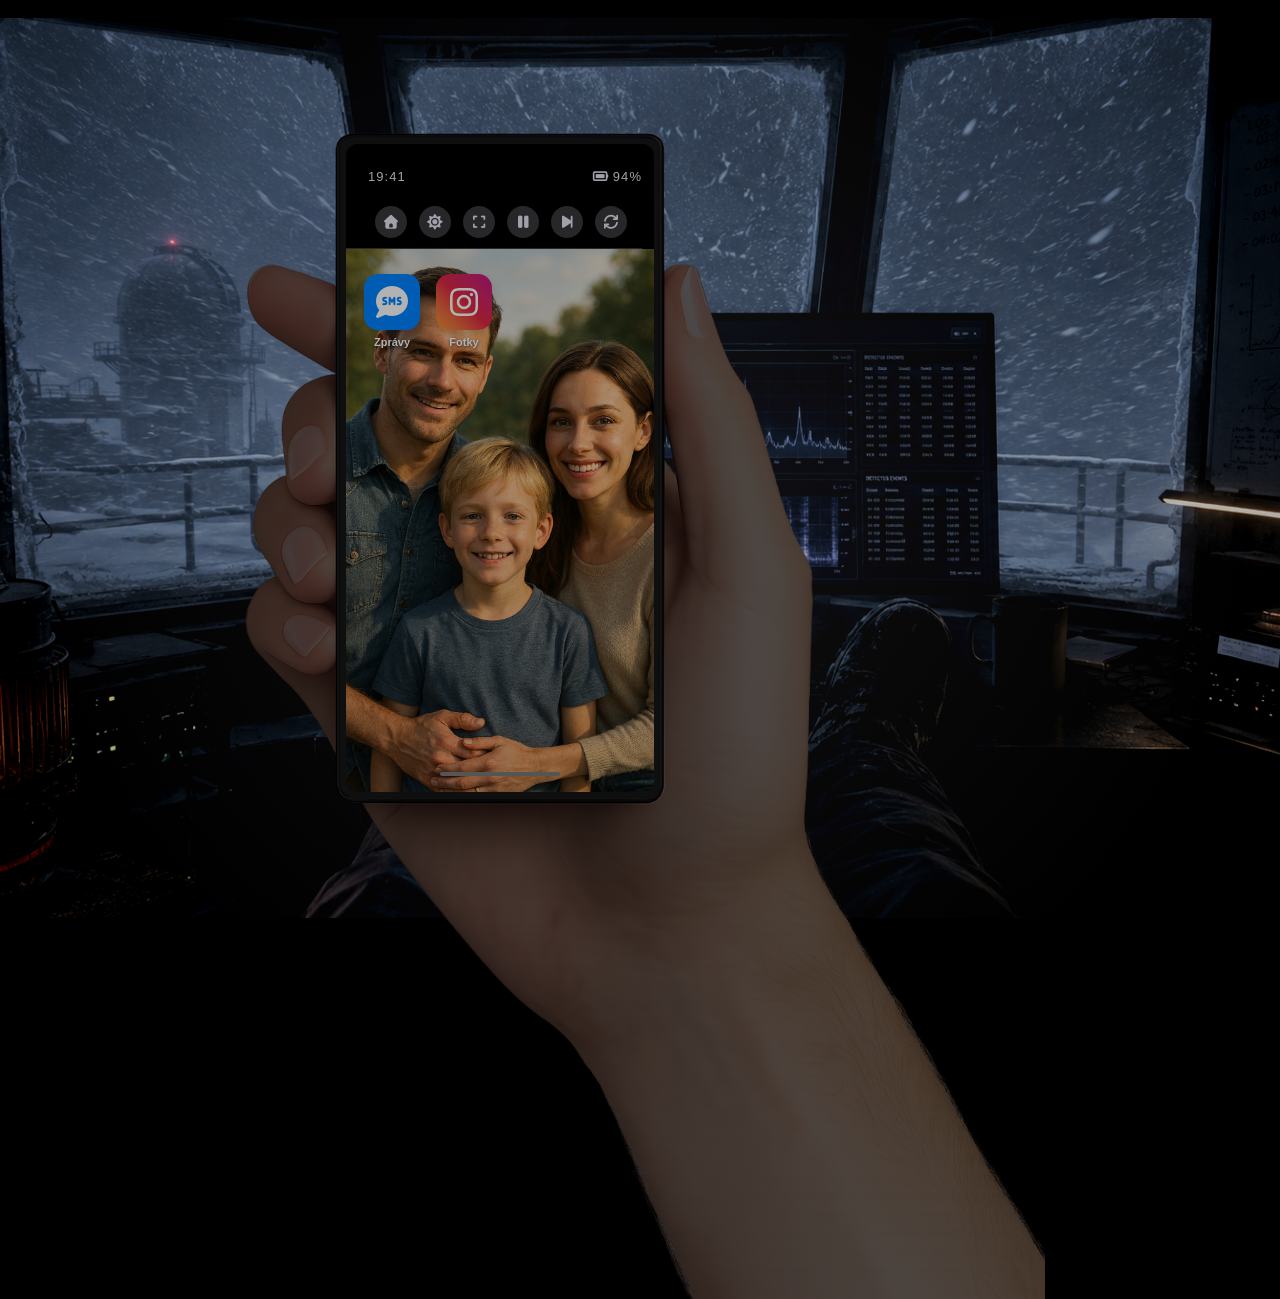
==== room1.html @ 2d458bfe "Prvni verze hry - kompletni struktura" ====
<!DOCTYPE html>
<html lang="cs">

<head>
    <meta charset="UTF-8">
    <meta name="viewport" content="width=device-width, initial-scale=1.0">
    <title>Hra: Příchozí zpráva</title>

    <link rel="stylesheet" href="style.css">

  <link rel="stylesheet" href="font/css/fontawesome.css">

<link rel="stylesheet" href="font/css/solid.css">   <link rel="stylesheet" href="font/css/regular.css"> <link rel="stylesheet" href="font/css/brands.css">  ```

    <script src="story/story.js"></script>
</head>

<body>

    <div class="main-container">

       <video id="bg-video" autoplay loop muted playsinline poster="image/bg1.jpg">
            <source src="video/video1.mp4" type="video/mp4">
        </video>
        <div class="background-scenerie"></div>

        <div class="fog-layer"></div>

        <img src="image/ruka.png" alt="Ruka držící telefon" class="hand-holding-phone">


        <div id="phone-container">
            
            <div class="phone-status-bar">
                <div class="phone-status-bar-row">
                   <span id="phone-time">19:41</span>
                   <span> <i class="fa-solid fa-battery-full"></i> 94%</span>
                </div>
            </div>

            <div class="global-tools-bar">
                 <button class="tool-btn" onclick="goHome()" title="Aplikace">
                    <i class="fa-solid fa-home"></i>
                         <button class="tool-btn" onclick="toggleDarkMode()" title="Přepnout tmavý režim">
                    <i class="fa-solid fa-moon" id="dark-mode-icon"></i>
                </button>
                <button class="tool-btn" onclick="toggleFullscreen()" title="Celá obrazovka (F11)">
                    <i class="fa-solid fa-expand"></i>
                </button>
                <button class="tool-btn" id="music-toggle-btn" onclick="toggleMusic()" title="Přehrát/Pozastavit hudbu">
                    <i class="fa-solid fa-pause" id="music-icon"></i>
                </button>
                <button class="tool-btn" onclick="nextSong()" title="Přepnout na další skladbu">
                    <i class="fa-solid fa-forward-step"></i>
                </button>
                <button class="tool-btn tool-danger" onclick="resetGame()" title="Restartovat hru">
                    <i class="fa-solid fa-arrows-rotate"></i>
                </button>
            </div>

            <div id="view-home" class="screen" style="display: flex;">
                <div class="app-grid">
                    <div class="app-icon" onclick="openApp('view-contacts')">
                        <i class="fa-solid fa-comment-sms" style="background: #0084ff; color: white;"></i>
                        <span>Zprávy</span>
                    </div>
                    <div class="app-icon" onclick="openApp('view-instagram')">
                        <i class="fa-brands fa-instagram" style="background: linear-gradient(45deg, #f09433 0%, #e6683c 25%, #dc2743 50%, #cc2366 75%, #bc1888 100%); color: white;"></i>
                        <span>Fotky</span>
                    </div>
                </div>
            </div>

            <div id="view-contacts" class="screen" style="display: none;">
               <div class="screen-header">
    <span>
        <span class="back-btn" onclick="goHome()">↩</span><i class="fa-regular fa-message back-btn" onclick="goHome()" title="Zpět na plochu"></i>Zprávy
    </span>
</div>
                <div class="contacts-list" id="contacts-container"></div>
            </div>

            <div id="view-chat" class="screen" style="display: none;">
                <div class="chat-header-bar">
                    <button class="back-btn" onclick="openContactsScreen()">
                  ↩
                    </button>
                    <div class="avatar chat-avatar" id="chat-header-avatar">?</div>
                    <div class="contact-name" id="chat-header-name">Jméno</div>
                </div>
                <div id="chat-box" onclick="skipTyping()"></div>
                <div id="controls"></div>
            </div>

            <div id="view-instagram" class="screen" style="display: none;">
                <div class="insta-header-bar">
                    <button class="back-btn" id="insta-back-btn" onclick="renderInstaProfiles()">
                        <i class="fa-solid fa-house"></i>
                    </button>
                    <div style="margin-left: 2px; font-weight: bold; letter-spacing: 0.5px;">Instagram</div>
                </div>
                <div id="insta-content" style="flex-grow: 1; overflow-y: auto; padding: 0;">
                </div>
            </div>

            <div class="phone-home-btn" onclick="goHome()" title="Zpět na plochu"></div>

        </div> </div> <script src="script.js"></script>

</body>

</html>
---- style.css ----
/* ==========================================================================
   1. ZÁKLADNÍ STYLING STRÁNKY A POZADÍ
   ========================================================================== */
@import url('https://fonts.googleapis.com/css2?family=Courier+Prime:ital,wght@0,400;0,700;1,400&family=Bebas+Neue&display=swap');

:root {
    --pov-x: 50%;
    --pov-y: 50%;
}

body {
    font-family: -apple-system, BlinkMacSystemFont, "Segoe UI", Roboto, sans-serif;
    background-color: #000; /* Černá pro okraje, pokud se pozadí nenačte */
    margin: 0;
    padding: 0;
    overflow: hidden; /* Zabrání nechtěnému posouvání celé stránky */
    height: 100vh;
    width: 100vw;
}

/* Hlavní kontejner, který drží ruku, mobil i pozadí pohromadě */
.main-container {
    position: relative;
    width: 100%;
    height: 100%;
    display: flex;
    justify-content: center; /* Horizontální vycentrování na střed */
    align-items: center;    /* Vertikální vycentrování na střed */
    z-index: 1;
}

.background-scenerie {
    position: absolute;
    top: 0;
    left: 0;
    width: 100%;
    height: 100%;
    background-image: url('image/bg1.jpg');
    background-size: cover;
    background-position: center;
    z-index: -1;
    /* Ztmavení obrázku */
    filter: brightness(0.7) contrast(1.0); 
}

/* Vrstva mlhy */
.fog-layer {
    position: absolute;
    top: 0;
    left: 0;
    width: 200%; /* Širší než obrazovka, aby se mohla hýbat */
    height: 100%;
    background: linear-gradient(to right, rgba(0,0,0,0.8), transparent, rgba(0,0,0,0.8));
    background-image: radial-gradient(circle, rgba(255,255,255,0.05) 20%, transparent 80%);
    background-size: 50% 100%;
    z-index: 0; /* Bude nad obrázkem, pod mobilem */
    animation: moveFog 20s linear infinite;
    pointer-events: none; /* Aby nebránila klikání */
}

@keyframes moveFog {
    0% { transform: translateX(-50%); }
    100% { transform: translateX(0); }
}

/* Plynulý náhodný pohyb — ruka i mobil sdílí stejnou animaci,
   takže se nikdy nerozdělí. K jejich základním transform hodnotám
   se jen přičítají/odečítají malé offsety. */

@keyframes naturalFloat {
    /* 0–75% klid */
    0%   { translate: 0px 0px;   rotate: 0.0deg; }
    75%  { translate: 0px 0px;   rotate: 0.0deg; }

    /* 75–95% pohyb */
    80%  { translate: 30px -40px;  rotate: 0.15deg; }
    85%  { translate: -20px -70px; rotate: -0.1deg; }
    88%  { translate: -5px -2px; rotate: 0.2deg; }
    91%  { translate: 2px 3px;   rotate: -0.15deg; }
    95%  { translate: 4px -5px;  rotate: 0.1deg; }

    /* 95–100% návrat */
    100% { translate: 0px 0px;   rotate: 0.0deg; }
}


/* ==========================================================================
   2. REŽIM PRO VELKÉ OBRAZOVKY (POČÍTAČE A MONITORY nad 1024px)
   ========================================================================== */
   /* ... tvé ostatní styly ... */

   @media (max-width: 1024px) {
    /* Přidej toto do svého stávajícího media query */
    :root {
        --pov-x: 50% !important;
        --pov-y: 50% !important;
    }
    
    .hand-holding-phone {
        display: none !important;
    }
    
}

@media (min-width: 1025px) {

    #bg-video {
    position: absolute;
    top: 0;
    left: 0;
    width: 100%;
    height: 100%;
    object-fit: cover; /* Zajišťuje, že video vyplní prostor jako cover u obrázku */
    z-index: -1;       /* Bude pod mlhou, ale nad .background-scenerie */
    filter: brightness(0.7) contrast(1.1); /* Stejný filtr jako u obrázku */
    pointer-events: none; /* Důležité: video nesmí blokovat interakci s hrou */
}

/* Pokud máš statický obrázek, ten bude teď schovaný pod videem */
.background-scenerie {
    z-index: -2; /* Posuneme ještě níž, video ho zakryje */
}

   #phone-container {
        /* 1. VNĚJŠÍ VZHLED A POZICE (Velikost mobilu a jeho umístění na monitoru) */
        position: absolute;
        top: var(--pov-y);
        left: var(--pov-x);
        transition: top 0.6s cubic-bezier(0.2, 0.8, 0.2, 1), left 0.6s cubic-bezier(0.2, 0.8, 0.2, 1);
        width: 308px;       
        height: 648px;      
        background-color: #fff;
        border-radius: 12px; 
        box-shadow: inset 0 0 20px rgba(0,0,0,0.2);
        transform: translate(-50%, -50%) rotate(0.0deg) translate(-140px, 0px);
        animation: naturalFloat 20s ease-in-out infinite;
        z-index: 10; 
        
        /* 2. VNITŘNÍ USPOŘÁDÁNÍ (Flexbox pro správné skládání lišt a aplikací pod sebe) */
        display: flex;
        flex-direction: column;
        overflow: hidden;
    }

    .hand-holding-phone {
        position: absolute;
        /* ZDE JE ZMĚNA: Použití proměnných a plynulý přechod */
        top: var(--pov-y);
        left: var(--pov-x);
        transition: top 0.6s cubic-bezier(0.2, 0.8, 0.2, 1), left 0.6s cubic-bezier(0.2, 0.8, 0.2, 1);
        
        transform: translate(-50%, -50%) translateY(231px) translateX(5px);
        height: 1200px; 
        width: auto;
        object-fit: contain;
        z-index: 5; 
        pointer-events: none; 
        display: block;
        animation: naturalFloat 20s ease-in-out infinite;
        filter: brightness(0.3);
    }
}


/* ==========================================================================
   3. REŽIM PRO MOBILY A TABLETY (POD 1024px)
   ========================================================================== */
@media (max-width: 1024px) {

/* Skryjeme video úplně */
    #bg-video {
        display: none !important;
    }

    /* Ujistíme se, že statické pozadí je vidět */
    .background-scenerie {
        display: block !important;
        filter: brightness(0.3) contrast(1.2); /* zachováme stejné ztmavení */
    }

    /* Skryjeme mlhu, pokud v mobilu dělá neplechu */
    .fog-layer {
        display: none !important;
    }
    
    /* Grafikou ruky s nakresleným mobilem nebudeme hráče na mobilu mást, schováme ji */
    .hand-holding-phone {
        display: none !important;
    }

    /* Funkční herní displej roztáhneme na celou obrazovku jako reálnou aplikaci */
    #phone-container {
        width: 100%;
        max-width: 450px; /* Ochrana, aby to na tabletech nebylo extrémně široké */
        height: 100vh;
        background-color: #fff;
        display: flex;
        flex-direction: column;
        overflow: hidden;
        position: relative;
        border: none;
        border-radius: 0;
        box-shadow: none;
        transform: none; /* Vypneme rotaci a posuny z PC verze */
        top: 0;
        left: 0;
    }
}


/* ==========================================================================
   4. VNITŘNÍ ROZHRANÍ SIMULOVANÉHO MESSENGERU
   ========================================================================== */

.phone-status-bar {
    background: #14141402; background-image: radial-gradient(#211e1e07 1px, transparent 1px); background-size: 4px 4px;
    min-height: 38px;
    padding: 10px 12px 8px 12px;
    display: flex;
    flex-direction: column;
    justify-content: flex-end;
    position: relative;
    flex-shrink: 0;
    z-index: 100;
}

 
/* Police tape pruh nahoře */
.phone-status-bar::before {
    content: '';
    position: absolute;
    top: 0; left: 0; right: 0;
    height: 0px;
    background: repeating-linear-gradient(
        90deg,
        #0f0f0f 0px, #414141 14px,
        #292828 14px, #1f1f1f 28px
    );
    opacity: 0.85;
}
 
/* Spodní řádek — čas / název / baterie */
.phone-status-bar-row {
    display: flex;
    justify-content: space-between;
    align-items: center;
    padding-bottom: 8px;
}

/*  baterie */
.phone-status-bar span {
   margin-left: 10px;
   margin-top: 0px;;
    font-size: 13px;
    color: #060606;
    letter-spacing: 0.08em;
    width: 84px;
}
 
.phone-status-bar span:last-child {
    text-align: right;
    color: #060606;
}
 

@keyframes statusBlink {
    0%, 100% { opacity: 1; }
    50%       { opacity: 0; }
}
.screen {
    display: flex;
    flex-direction: column;
    width: 100%;
    flex-grow: 1; /* Vyplní všechen zbylý prostor mezi lištami */
    background: #fff;
    position: relative; /* Zde nesmí být absolute */
    overflow: hidden;
    z-index: 10;
}
 


.screen-header {
    padding-top: 15px;
    padding-bottom: 15px;
    padding-left: 15px;
    padding-right: 0px;
    font-size: 16px;
    font-weight: 700;
    border-bottom: 1px solid #f2f2f2;
    display: flex;
    justify-content: space-between;
    align-items: center;
}


.fa-comment-sms {

        font-size: 26px
}

/* --- NÁSTROJE V HLAVIČCE (IKONKY) --- */
.header-tools {
    display: flex;
    gap: 8px; /* Mezera mezi ikonkami */
}

.tool-btn {
    background-color: #f0f2f5;
    border: none;
    border-radius: 50%; /* Kulatý tvar */
    width: 32px;
    height: 32px;
    display: flex;
    justify-content: center;
    align-items: center;
    cursor: pointer;
    font-size: 14px;
    transition: background 0.2s, transform 0.1s;
}

.tool-btn:hover {
    background-color: #e4e6eb;
}

.tool-btn:active {
    transform: scale(0.9); /* Efekt zmáčknutí */
}

.tool-danger:hover {
    background-color: #ffebed; /* Lehce červené pozadí při najetí na restart */
}

.contacts-list {
    flex-grow: 1;
    overflow-y: auto;
}

.contact-item {
    display: flex;
    align-items: center;
    padding: 12px 20px;
    cursor: pointer;
    border-bottom: 1px solid #f9f9f9;
}

.contact-item:hover {
    background-color: #f5f5f5;
}

.avatar {
    width: 50px;
    height: 50px;
    border-radius: 50%;
    display: flex;
    justify-content: center;
    align-items: center;
    font-weight: bold;
    color: white;
    font-size: 18px;
    margin-right: 15px;
    flex-shrink: 0;
}

.contact-info {
    flex-grow: 1;
    overflow: hidden;
}

.contact-name {
    font-weight: 600;
    font-size: 15px;
    margin-top: 4px;
    margin-bottom: 3px;
    margin-left: 9px;
}

.contact-preview {
    font-size: 13px;
    color: #65676b;
    white-space: nowrap;
    overflow: hidden;
    text-overflow: ellipsis;
    margin-left: 9px;
}

.unread-dot {
    width: 12px;
    height: 12px;
    background-color: #0084ff;
    border-radius: 50%;
    margin-left: 10px;
    flex-shrink: 0;
}

.unread .contact-preview {
    font-weight: 700;
    color: #000;
}

/* --- OBRAZOVKA: SAMOTNÝ CHAT --- */
#view-chat {
    z-index: 20;
    background-color: #fff;
}

.chat-header-bar {
    display: flex;
    align-items: center;
    padding: 10px 15px;
    border-bottom: 1px solid #f2f2f2;
    background: #fff;
}

.back-btn {
    background: none;
    border: none;
    font-size: 24px;
    color: #0084ff;
    cursor: pointer;
    padding: 0 5px 0 0;
}

#chat-box {
    flex-grow: 1;
    padding: 15px;
    overflow-y: auto;
    display: flex;
    flex-direction: column;
    gap: 8px;
    background-color: #f9f9f9;
    cursor: pointer;
}

/* Řádkování zpráv */
.message-row {
    display: flex;
    align-items: flex-end;
    gap: 8px;
    max-width: 85%;
    animation: fadeIn 0.2s ease-out forwards;
}

.msg-npc-row {
    align-self: flex-start;
}

.msg-me-row {
    align-self: flex-end;
    flex-direction: row-reverse;
}

.chat-avatar {
    width: 28px;
    height: 28px;
    font-size: 11px;
    margin-right: 0;
}

/* Bubliny textů */
.message-bubble {
    padding: 10px 14px;
    border-radius: 18px;
    font-size: 14px;
    line-height: 1.4;
    word-wrap: break-word;
}

.msg-npc {
    background-color: #e4e6eb;
    color: #050505;
    border-bottom-left-radius: 4px;
}

.msg-me {
    background-color: #0084ff;
    color: white;
    border-bottom-right-radius: 4px;
}

/* Spodní panel s tlačítky odpovědí */
#controls {
    padding: 12px;
    padding-bottom: 20px; /* Opraveno (chybělo 'px') a mírně zvětšeno pro lepší okraj dole */
    background-color: #fff;
    border-top: 1px solid #e5e5e5;
    display: flex;
    flex-direction: column;
    gap: 8px;
    
    /* --- NOVÉ NASTAVENÍ PRO SPRÁVNÉ ROZTAHOVÁNÍ --- */
    min-height: 50px; /* Základní výška, pokud tam není žádné tlačítko */
    flex-shrink: 0; /* Extrémně důležité: zakáže chatu, aby tento panel rozmačkal */
    max-height: 50%; /* Ochrana: panel tlačítek nesmí zabrat víc než půlku mobilu */
    overflow-y: auto; /* Pokud by tam bylo např. 8 tlačítek, v panelu půjde normálně scrollovat */
}

.btn {
    border: none;
    padding: 12px;
    border-radius: 18px;
    border-bottom-left-radius: 0px;
    border-top-left-radius: 0px;
    cursor: pointer;
    font-size: 14px;
    font-weight: 200;
    text-align: center;
    transition: background 0.15s;
}

.btn-choice {
    background-color: #eef2fa;
    color: #08000a;
    border: 1px solid #e4e8eb;
    margin-bottom: 5px;
}

.btn-choice:hover {
    background-color: #8fceff;
}
.btn-choice {
    background-color: #f8f9fa; /* Světle šedá */
    color: #000000;
    border: none;
    border-left: 1px solid #f5faff; /* Barevný okraj */
    display: flex;
    align-items: center;
    gap: 12px;
    padding: 14px 16px;
    text-align: left; /* Zarovnání doleva vypadá víc jako messenger */
    transition: all 0.2s ease;
    box-shadow: 0 2px 4px rgba(0, 0, 0, 0.05);
}

.btn-choice:hover {
    background-color: #f3f3f4;
    border-left-color: #0084ff;
}

/* Číslování v kroužku */
.choice-number {
    width: 26px;    
    height: 26px;
    border-radius: 50%;
    background: #eeeeee;
    color: #000000;
    font-size: 13px;
    display: flex;
    justify-content: center;
    align-items: center;
    flex-shrink: 0;
    font-weight: bold;
}

/* Ikonka tužky */
.choice-icon {
    color: #0084ff;
    font-size: 10px;
    margin-right: auto; /* Posune tužku doprava */
}

/* ==========================================================================
   5. ANIMACE (TŘI TEČKY A POPS)
   ========================================================================== */
.typing-indicator {
    display: flex;
    align-items: center;
    gap: 4px;
    padding: 12px 16px;
    background-color: #e0e0e0;
    border-radius: 18px;
    border-bottom-left-radius: 4px;
    width: fit-content;
}

.typing-indicator span {
    width: 6px;
    height: 6px;
    background-color: #90949c;
    border-radius: 50%;
    animation: bounce 1.4s infinite ease-in-out both;
}

.typing-indicator span:nth-child(1) {
    animation-delay: -0.32s;
}

.typing-indicator span:nth-child(2) {
    animation-delay: -0.16s;
}

@keyframes bounce {
    0%, 80%, 100% { transform: scale(0); }
    40% { transform: scale(1); }
}

@keyframes fadeIn {
    from { opacity: 0; transform: translateY(5px); }
    to { opacity: 1; transform: translateY(0); }
}
/* ==========================================================================
   CAROUSEL PRO VOLBY (ODDĚLENÝ TEXT A OVLÁDÁNÍ)
   ========================================================================== */
.choice-carousel-vertical {
    display: flex;
    flex-direction: column;
    width: 100%;
    gap: 8px;
}

.carousel-content-vertical {
    width: 100%;
    overflow: hidden;
    position: relative;
    display: flex;
    justify-content: center;
}

/* Čistý text má nyní absolutně 100% šířky bez ikonek a bez tlačítek */
.choice-text-full {
    width: 100%;
    font-size: 15px;
    line-height: 1.4;
    color: #050505;
    padding: 4px 8px;
    text-align: left;
}

/* --- SPODNÍ OVLÁDACÍ PANEL --- */
.carousel-navigation {
    display: flex;
    align-items: center;
    justify-content: space-between; /* Rozdělí šipky vlevo a odeslání vpravo */
    width: 100%;
    padding-top: 10px;
    border-top: 1px solid #f0f2f5;
    margin-bottom: 20px;
}

.carousel-arrows-group {
    display: flex;
    align-items: center;
    gap: 16px;
}

.carousel-arrow {
    width: 36px;
    height: 36px;
    border-radius: 50%;
    background-color: #f0f2f5;
    border: none;
    color: #555;
    display: flex;
    justify-content: center;
    align-items: center;
    font-size: 16px;
    cursor: pointer;
    transition: all 0.2s ease;
}

.carousel-arrow:not(:disabled):hover {
    background-color: #e4e6eb;
    color: #0084ff;
}

.choice-indicator {
    font-size: 14px;
    font-weight: bold;
    color: #888;
    min-width: 40px;
    text-align: center;
    letter-spacing: 2px;
}

/* Kulaté modré tlačítko odeslat vpravo dole */
.choice-send-icon {
    width: 38px;
    height: 38px;
    border-radius: 50%;
    background-color: #0084ff;
    color: white;
    display: flex;
    justify-content: center;
    align-items: center;
    flex-shrink: 0;
    font-size: 16px;
    border: none;
    cursor: pointer;
    box-shadow: 0 2px 6px rgba(0, 132, 255, 0.3);
    transition: background-color 0.2s, transform 0.1s;
    margin-right: 10px;
}

.choice-send-icon:hover {
    background-color: #006bce;
}

.choice-send-icon:active {
    transform: scale(0.95);
}

/* --- ANIMACE PŘEHAZOVÁNÍ --- */
@keyframes slideInRight {
    from { transform: translateX(30px); opacity: 0; }
    to { transform: translateX(0); opacity: 1; }
}
@keyframes slideInLeft {
    from { transform: translateX(-30px); opacity: 0; }
    to { transform: translateX(0); opacity: 1; }
}

.slide-in-right { animation: slideInRight 0.2s ease-out forwards; }
.slide-in-left { animation: slideInLeft 0.2s ease-out forwards; }
.slide-in-none { animation: fadeIn 0.2s ease-out forwards; }


/* Skrytí posuvníku u chatu, rolování prstem/myší zůstává plně funkční */
#chat-box {
    scrollbar-width: none; /* Pro Firefox */
    -ms-overflow-style: none; /* Pro starý Edge a IE */
}

#chat-box::-webkit-scrollbar {
    display: none; /* Pro Chrome, Safari, Operu a většinu mobilů */
}



/* Základní vzhled ikonky pro světlý režim */
.screen-header .back-btn {
    cursor: pointer;        /* Udělá z myši ručičku, aby hráč věděl, že se dá kliknout */
    color: #0084ff;         /* Typická modrá barva pro zprávy */
    margin-right: 0px;      /* Udělá malou mezeru mezi ikonkou a slovem "Zprávy" */
   

}


/* ==========================================================================
   7. TMAVÝ REŽIM (DARK MODE)
   ========================================================================== */
#phone-container.dark-theme {
    background-color: #000;
}

#phone-container.dark-theme .screen,
#phone-container.dark-theme #view-chat {
    background-color: #121212;
}

#phone-container.dark-theme .screen-header,
#phone-container.dark-theme .chat-header-bar {
    background-color: #0f0f10;
    border-bottom: 1px solid #282828; 
    color: #f4f4f5;
}



/* --- TMAVÝ REŽIM (DARK MODE) --- */
#phone-container.dark-theme .screen-header .back-btn {
    color: #404447; /* Tvoje vybraná barva! */
    font-size: 19px;
    margin-right: 4px;
}



#phone-container.dark-theme #chat-box {
    background-color: #121212;
}

#phone-container.dark-theme #controls {
    background-color: #18181b;
    border-top: 1px solid #27272a;
}

#phone-container.dark-theme .contact-item {
    border-bottom: 1px solid #1f1f22;
}

#phone-container.dark-theme .contact-item:hover {
    background-color: #1f1f22;
}

#phone-container.dark-theme .contact-name { color: #f4f4f5; }
#phone-container.dark-theme .contact-preview { color: #a1a1aa; }
#phone-container.dark-theme .unread .contact-preview { color: #fff; font-weight: 700; }

#phone-container.dark-theme .msg-npc {
    background-color: #27272a;
    color: #e4e4e7;
}

#phone-container.dark-theme .typing-indicator {
    background-color: #27272a;
}

#phone-container.dark-theme .tool-btn {
    background-color: #27272a;
    color: #a1a1aa;
}

#phone-container.dark-theme .tool-btn:hover {
    background-color: #3f3f46;
    color: #fff;
}

#phone-container.dark-theme .phone-status-bar span {
    color: #a1a1aa;
}

/* Ovládání odpovědí (Kolečko) v tmavém režimu */
#phone-container.dark-theme .choice-text-full {
    color: #f4f4f5;
}

#phone-container.dark-theme .carousel-navigation {
    border-top: 1px solid #27272a;
}

#phone-container.dark-theme .carousel-arrow {
    background-color: #27272a;
    color: #a1a1aa;
}

#phone-container.dark-theme .carousel-arrow:not(:disabled):hover {
    background-color: #3f3f46;
    color: #0084ff15;
}

#phone-container.dark-theme .choice-indicator {
    color: #404447;
}

#phone-container.dark-theme .msg-me {
    background-color: #404447;
}


#phone-container.dark-theme .choice-send-icon {
    background-color: #404447;
    box-shadow: 0 2px 6px rgba(44, 44, 44, 0.3);
}


#phone-container.dark-theme .back-btn {
    color: #404447;

}

/* ==========================================================================
   8. PLOCHA, IKONKY A INSTAGRAM APP
   ========================================================================== */

/* Spodní domovské tlačítko (iPhone styl) */
.phone-home-btn {
    position: absolute;
    bottom: 8px;
    left: 50%;
    transform: translateX(-50%);
    width: 120px;
    height: 4px;
    background: #ccc;
    border-radius: 4px;
    cursor: pointer;
    z-index: 9999;
    transition: background 0.2s;
}
.phone-home-btn:hover { background: #0084ff; }
#phone-container.dark-theme .phone-home-btn { background: #555; }
#phone-container.dark-theme .phone-home-btn:hover { background: #0084ff; }

/* Plocha aplikací */
#view-home {
    background: url('image/rodina.png') center/cover; /* Můžeš změnit na tapetu mobilu */
}
#phone-container.dark-theme #view-home { filter: brightness(0.7); }

.app-grid {
    display: grid;
    grid-template-columns: repeat(4, 1fr);
    gap: 15px 10px;
    padding: 25px 15px;
}

.app-icon {
    display: flex;
    flex-direction: column;
    align-items: center;
    gap: 6px;
    cursor: pointer;
    transition: transform 0.1s;
}
.app-icon:active { transform: scale(0.9); }

.app-icon i {
    font-size: 32px;
    width: 56px;
    height: 56px;
    display: flex;
    justify-content: center;
    align-items: center;
    border-radius: 14px;
    box-shadow: 0 4px 10px rgba(0,0,0,0.15);
}

.app-icon span {
    font-size: 11px;
    color: #fff; /* Bílý text s lehkým stínem, aby byl vidět na tapetě */
    font-weight: 600;
    text-shadow: 0 1px 3px rgba(0,0,0,0.8);
}

/* ==========================================================================
   INSTAGRAM APP - SPECIFICKÝ DESIGN A DARK MODE
   ========================================================================== */

/* Pozadí aplikace - liší se od zpráv */
#view-instagram {
    background-color: #fafafa;
}



/* Hlavička Instagramu */
.insta-header-bar {
    display: flex;
    align-items: center;
    padding: 12px 15px;
    background: #fff;
    border-bottom: 1px solid #dbdbdb;
    font-weight: 600;
    font-size: 16px;
    position: sticky;
    top: 0;
    z-index: 10;
}

/* Karta profilu v seznamu */
.insta-profile-card {
    display: flex;
    align-items: center;
    padding: 12px 15px;
    background: transparent;
    margin: 0;
    border-radius: 0;
    box-shadow: none;
    border: none;
    border-bottom: 1px solid #efefef;
    cursor: pointer;
    transition: background 0.1s ease;
}

.insta-profile-card:hover {
    background: #fafafa;
    transform: none; /* Zrušeno vyskakování karty */
}
/* Ikonický "Story" kroužek kolem profilovky */
.insta-avatar-wrapper {
    position: relative;
    width: 40px;
    height: 40px;
    border-radius: 50%;
    padding: 2px; /* Tloušťka barevného okraje */
    margin-right: 15px;
    flex-shrink: 0;
}

.insta-avatar-inner {
    width: 100%;
    height: 100%;
    border-radius: 50%;
    border: 2px solid #fff; /* Oddělí obrázek od barevného okraje */
    display: flex;
    justify-content: center;
    align-items: center;
    font-size: 22px;
    color: white;
    font-weight: bold;
}

.insta-name { font-weight: 700; font-size: 15px; color: #262626; margin-bottom: 3px; }
.insta-bio { font-size: 13px; color: #8e8e8e; line-height: 1.3; }

/* Detail profilu (Hlavička s čísly) */
.insta-profile-top {
    padding: 20px 15px 15px 15px;
    display: flex;
    align-items: center;
    border-bottom: 1px solid #efefef;
    background: #fff;
}

.insta-stats {
    display: flex;
    flex-grow: 1;
    justify-content: space-around;
    text-align: center;
}

.insta-stats-number { font-weight: 700; font-size: 16px; color: #262626; }
.insta-stats-label { font-size: 12px; color: #8e8e8e; }

/* Mřížka fotek (Grid) */
.insta-grid {
    display: grid;
    grid-template-columns: repeat(3, 1fr);
    gap: 2px;
    background: #fff;
}

.insta-grid-item {
    aspect-ratio: 1 / 1;
    cursor: pointer;
    overflow: hidden;
}

.insta-grid-item img {
    width: 100%;
    height: 100%;
    object-fit: cover;
    transition: transform 0.3s ease;
}

.insta-grid-item:hover img { transform: scale(1.03); }

/* Samotný příspěvek (Post View) */
.insta-post {
    background: #fff;
    padding-bottom: 20px;
}

.insta-post-header {
    display: flex;
    align-items: center;
    padding: 10px 15px;
}

.insta-post-img {
    width: 100%;
    height: auto;
    max-height: 400px;
    object-fit: cover;
    display: block;
}

/* Panel ikon pod fotkou (Srdce, Komentář, Sdílení) */
.insta-action-bar {
    padding: 10px 15px 5px 15px;
    display: flex;
    gap: 15px;
    font-size: 22px;
    color: #262626;
}

.insta-action-bar i { cursor: pointer; transition: transform 0.1s; }
.insta-action-bar i:active { transform: scale(0.8); }
.insta-action-bar .fa-heart:hover { color: #ed4956; } /* Červené srdíčko po najetí */

.insta-likes {
    padding: 0 15px;
    font-weight: 700;
    font-size: 13px;
    color: #262626;
    margin-bottom: 5px;
}

.insta-post-desc {
    padding: 0 15px;
    font-size: 14px;
    line-height: 1.5;
    color: #262626;
}

/* --- TMAVÝ REŽIM (DARK MODE) PRO INSTAGRAM --- */
#phone-container.dark-theme #view-instagram { background-color: #121212; }
#phone-container.dark-theme .insta-header-bar { background: #0f0f10; border-bottom: 1px solid #27272a; color: #f4f4f5; }
#phone-container.dark-theme .insta-profile-card { border-bottom: 1px solid #27272a; }
#phone-container.dark-theme .insta-profile-card:hover { background: #1f1f22; }
#phone-container.dark-theme .insta-avatar-inner { border: 2px solid #18181b; }
#phone-container.dark-theme .insta-name { color: #f4f4f5; }
#phone-container.dark-theme .insta-bio { color: #a1a1aa; }
#phone-container.dark-theme .insta-profile-top { background: #18181b; border-bottom: 1px solid #27272a; }
#phone-container.dark-theme .insta-stats-number { color: #f4f4f5; }
#phone-container.dark-theme .insta-grid { background: #18181b; }
#phone-container.dark-theme .insta-grid-item { background: #27272a; }
#phone-container.dark-theme .insta-post { background: #18181b; }
#phone-container.dark-theme .insta-action-bar { color: #f4f4f5; }
#phone-container.dark-theme .insta-likes { color: #f4f4f5; }
#phone-container.dark-theme .insta-post-desc { color: #f4f4f5; }





/* ==========================================================================
   ZÁKLADNÍ ROZVRŽENÍ MOBILU (FLEXBOX LAYOUT)
   ========================================================================== */

/* --- ZÁKLAD APLIKACÍ A OBRAZOVEK --- */
.screen {
    display: flex;
    flex-direction: column;
    width: 100%;
    flex-grow: 1; /* Vyplní všechen zbylý prostor mezi lištami */
    background: #fff;
    position: relative; /* Zde nesmí být absolute */
    overflow: hidden;
    z-index: 10;
}

/* --- GLOBÁLNÍ LIŠTA NÁSTROJŮ --- */
.global-tools-bar {
    display: flex;
    justify-content: flex-end;
    gap: 12px;
    padding: 6px 15px;
    background: #f5f5f5;
    border-bottom: 1px solid #e0e0e0;
    z-index: 100;
    flex-shrink: 0; /* Zabrání smrsknutí lišty */
  
}

/* --- TLAČÍTKO DOMŮ (Spodní čárka) --- */
.phone-home-btn {
    align-self: center;
    width: 120px;
    height: 4px;
    background: #ccc;
    border-radius: 4px;
    cursor: pointer;
    margin: 8px 0;
    flex-shrink: 0;
    transition: background 0.2s;
    z-index: 9999;
}

.phone-home-btn:hover { background: #0084ff; }

/* --- TMAVÝ REŽIM (DARK MODE) LAYOUT #18181b; --- */
#phone-container.dark-theme .screen {
    background-color: #121212;
}

#phone-container.dark-theme .global-tools-bar {
    background: #000000;
    border-bottom: 1px solid #282828;
    border-top: 0px solid #282828;
    padding-bottom: 10px;
    margin-right: 12px;
}

#phone-container.dark-theme .phone-home-btn { background: #555; }
#phone-container.dark-theme .phone-home-btn:hover { background: #0084ff; }




/* Pevné prvky - nikdy se nesmí zmenšit */
.phone-status-bar, 
.global-tools-bar, 
.phone-home-btn, 
.chat-header-bar, 
.insta-header-bar, 
.screen-header,
#controls {
    flex-shrink: 0; 
}


#chat-box, 
.contacts-list, 
#insta-content {
    flex-grow: 1; 
    overflow-y: auto; /* Zapne vnitřní scrollování */
    min-height: 0; /* Tato vlastnost zakáže vytlačování prvků pod obrazovku */
    scrollbar-width: none; /* Pro Firefox */
    -ms-overflow-style: none; /* Pro starý Edge a IE */
}

#insta-content::-webkit-scrollbar {
    display: none; /* Pro Chrome, Safari, Operu a většinu mobilů */
}
---- font/css/solid.css ----
/*!
 * Font Awesome Pro 7.2.0 by @fontawesome - https://fontawesome.com
 * License - https://fontawesome.com/license (Commercial License)
 * Copyright 2026 Fonticons, Inc.
 */
:host,:root{--fa-family-classic:"Font Awesome 7 Pro";--fa-font-solid:normal 900 1em/1 var(--fa-family-classic);--fa-style-family-classic:var(--fa-family-classic)}@font-face{font-family:"Font Awesome 7 Pro";font-style:normal;font-weight:900;font-display:block;src:url(../webfonts/fa-solid-900.woff2)}.fas{--fa-style:900}.fa-classic,.fas{--fa-family:var(--fa-family-classic)}.fa-solid{--fa-style:900}
---- font/css/regular.css ----
/*!
 * Font Awesome Pro 7.2.0 by @fontawesome - https://fontawesome.com
 * License - https://fontawesome.com/license (Commercial License)
 * Copyright 2026 Fonticons, Inc.
 */
:host,:root{--fa-family-classic:"Font Awesome 7 Pro";--fa-font-regular:normal 400 1em/1 var(--fa-family-classic);--fa-style-family-classic:var(--fa-family-classic)}@font-face{font-family:"Font Awesome 7 Pro";font-style:normal;font-weight:400;font-display:block;src:url(../webfonts/fa-regular-400.woff2)}.far{--fa-style:400}.fa-classic,.far{--fa-family:var(--fa-family-classic)}.fa-regular{--fa-style:400}
---- font/css/brands.css ----
/*!
 * Font Awesome Pro 7.2.0 by @fontawesome - https://fontawesome.com
 * License - https://fontawesome.com/license (Commercial License)
 * Copyright 2026 Fonticons, Inc.
 */
:host,:root{--fa-family-brands:"Font Awesome 7 Brands";--fa-font-brands:normal 400 1em/1 var(--fa-family-brands)}@font-face{font-family:"Font Awesome 7 Brands";font-style:normal;font-weight:400;font-display:block;src:url(../webfonts/fa-brands-400.woff2)}.fa-brands,.fa-classic.fa-brands,.fab{--fa-family:var(--fa-family-brands);--fa-style:400}.fa-firefox-browser{--fa:"\e007"}.fa-ideal{--fa:"\e013"}.fa-microblog{--fa:"\e01a"}.fa-pied-piper-square,.fa-square-pied-piper{--fa:"\e01e"}.fa-unity{--fa:"\e049"}.fa-dailymotion{--fa:"\e052"}.fa-instagram-square,.fa-square-instagram{--fa:"\e055"}.fa-mixer{--fa:"\e056"}.fa-shopify{--fa:"\e057"}.fa-deezer{--fa:"\e077"}.fa-edge-legacy{--fa:"\e078"}.fa-google-pay{--fa:"\e079"}.fa-rust{--fa:"\e07a"}.fa-tiktok{--fa:"\e07b"}.fa-unsplash{--fa:"\e07c"}.fa-cloudflare{--fa:"\e07d"}.fa-guilded{--fa:"\e07e"}.fa-hive{--fa:"\e07f"}.fa-42-group,.fa-innosoft{--fa:"\e080"}.fa-instalod{--fa:"\e081"}.fa-octopus-deploy{--fa:"\e082"}.fa-perbyte{--fa:"\e083"}.fa-uncharted{--fa:"\e084"}.fa-watchman-monitoring{--fa:"\e087"}.fa-wodu{--fa:"\e088"}.fa-wirsindhandwerk,.fa-wsh{--fa:"\e2d0"}.fa-bots{--fa:"\e340"}.fa-cmplid{--fa:"\e360"}.fa-bilibili{--fa:"\e3d9"}.fa-golang{--fa:"\e40f"}.fa-pix{--fa:"\e43a"}.fa-sitrox{--fa:"\e44a"}.fa-hashnode{--fa:"\e499"}.fa-meta{--fa:"\e49b"}.fa-padlet{--fa:"\e4a0"}.fa-nfc-directional{--fa:"\e530"}.fa-nfc-symbol{--fa:"\e531"}.fa-screenpal{--fa:"\e570"}.fa-space-awesome{--fa:"\e5ac"}.fa-square-font-awesome{--fa:"\e5ad"}.fa-gitlab-square,.fa-square-gitlab{--fa:"\e5ae"}.fa-odysee{--fa:"\e5c6"}.fa-stubber{--fa:"\e5c7"}.fa-debian{--fa:"\e60b"}.fa-shoelace{--fa:"\e60c"}.fa-threads{--fa:"\e618"}.fa-square-threads{--fa:"\e619"}.fa-square-x-twitter{--fa:"\e61a"}.fa-x-twitter{--fa:"\e61b"}.fa-opensuse{--fa:"\e62b"}.fa-letterboxd{--fa:"\e62d"}.fa-square-letterboxd{--fa:"\e62e"}.fa-mintbit{--fa:"\e62f"}.fa-google-scholar{--fa:"\e63b"}.fa-brave{--fa:"\e63c"}.fa-brave-reverse{--fa:"\e63d"}.fa-pixiv{--fa:"\e640"}.fa-upwork{--fa:"\e641"}.fa-webflow{--fa:"\e65c"}.fa-signal-messenger{--fa:"\e663"}.fa-bluesky{--fa:"\e671"}.fa-jxl{--fa:"\e67b"}.fa-square-upwork{--fa:"\e67c"}.fa-web-awesome{--fa:"\e682"}.fa-square-web-awesome{--fa:"\e683"}.fa-square-web-awesome-stroke{--fa:"\e684"}.fa-dart-lang{--fa:"\e693"}.fa-flutter{--fa:"\e694"}.fa-files-pinwheel{--fa:"\e69f"}.fa-css{--fa:"\e6a2"}.fa-square-bluesky{--fa:"\e6a3"}.fa-openai{--fa:"\e7cf"}.fa-square-linkedin{--fa:"\e7d0"}.fa-cash-app{--fa:"\e7d4"}.fa-disqus{--fa:"\e7d5"}.fa-11ty,.fa-eleventy{--fa:"\e7d6"}.fa-kakao-talk{--fa:"\e7d7"}.fa-linktree{--fa:"\e7d8"}.fa-notion{--fa:"\e7d9"}.fa-pandora{--fa:"\e7da"}.fa-pixelfed{--fa:"\e7db"}.fa-tidal{--fa:"\e7dc"}.fa-vsco{--fa:"\e7dd"}.fa-w3c{--fa:"\e7de"}.fa-lumon{--fa:"\e7e2"}.fa-lumon-drop{--fa:"\e7e3"}.fa-square-figma{--fa:"\e7e4"}.fa-tex{--fa:"\e7ff"}.fa-duolingo{--fa:"\e812"}.fa-supportnow{--fa:"\e833"}.fa-tor-browser{--fa:"\e838"}.fa-typescript{--fa:"\e840"}.fa-square-deskpro{--fa:"\e844"}.fa-circle-zulip{--fa:"\e851"}.fa-julia{--fa:"\e852"}.fa-zulip{--fa:"\e853"}.fa-unison{--fa:"\e854"}.fa-bgg,.fa-board-game-geek{--fa:"\e855"}.fa-ko-fi{--fa:"\e856"}.fa-kubernetes{--fa:"\e857"}.fa-postgresql{--fa:"\e858"}.fa-scaleway{--fa:"\e859"}.fa-venmo{--fa:"\e85a"}.fa-venmo-v{--fa:"\e85b"}.fa-unreal-engine{--fa:"\e85c"}.fa-globaleaks{--fa:"\e85d"}.fa-solana{--fa:"\e85e"}.fa-threema{--fa:"\e85f"}.fa-forgejo{--fa:"\e860"}.fa-claude{--fa:"\e861"}.fa-gitee{--fa:"\e863"}.fa-xmpp{--fa:"\e864"}.fa-fediverse{--fa:"\e865"}.fa-tailwind-css{--fa:"\e866"}.fa-arch-linux{--fa:"\e867"}.fa-svelte{--fa:"\e868"}.fa-hugging-face{--fa:"\e869"}.fa-leetcode{--fa:"\e86a"}.fa-openstreetmap{--fa:"\e86b"}.fa-ultralytics{--fa:"\e86d"}.fa-ultralytics-hub{--fa:"\e86e"}.fa-ultralytics-yolo{--fa:"\e86f"}.fa-obsidian{--fa:"\e879"}.fa-zoom{--fa:"\e87b"}.fa-vim{--fa:"\e88a"}.fa-symfonycasts{--fa:"\e8ab"}.fa-square-twitter,.fa-twitter-square{--fa:"\f081"}.fa-facebook-square,.fa-square-facebook{--fa:"\f082"}.fa-linkedin{--fa:"\f08c"}.fa-github-square,.fa-square-github{--fa:"\f092"}.fa-twitter{--fa:"\f099"}.fa-facebook{--fa:"\f09a"}.fa-github{--fa:"\f09b"}.fa-pinterest{--fa:"\f0d2"}.fa-pinterest-square,.fa-square-pinterest{--fa:"\f0d3"}.fa-google-plus-square,.fa-square-google-plus{--fa:"\f0d4"}.fa-google-plus-g{--fa:"\f0d5"}.fa-linkedin-in{--fa:"\f0e1"}.fa-github-alt{--fa:"\f113"}.fa-maxcdn{--fa:"\f136"}.fa-html5{--fa:"\f13b"}.fa-css3{--fa:"\f13c"}.fa-btc{--fa:"\f15a"}.fa-youtube{--fa:"\f167"}.fa-xing{--fa:"\f168"}.fa-square-xing,.fa-xing-square{--fa:"\f169"}.fa-dropbox{--fa:"\f16b"}.fa-stack-overflow{--fa:"\f16c"}.fa-instagram{--fa:"\f16d"}.fa-flickr{--fa:"\f16e"}.fa-adn{--fa:"\f170"}.fa-bitbucket{--fa:"\f171"}.fa-tumblr{--fa:"\f173"}.fa-square-tumblr,.fa-tumblr-square{--fa:"\f174"}.fa-apple{--fa:"\f179"}.fa-windows{--fa:"\f17a"}.fa-android{--fa:"\f17b"}.fa-linux{--fa:"\f17c"}.fa-dribbble{--fa:"\f17d"}.fa-skype{--fa:"\f17e"}.fa-foursquare{--fa:"\f180"}.fa-trello{--fa:"\f181"}.fa-gratipay{--fa:"\f184"}.fa-vk{--fa:"\f189"}.fa-weibo{--fa:"\f18a"}.fa-renren{--fa:"\f18b"}.fa-pagelines{--fa:"\f18c"}.fa-stack-exchange{--fa:"\f18d"}.fa-square-vimeo,.fa-vimeo-square{--fa:"\f194"}.fa-slack,.fa-slack-hash{--fa:"\f198"}.fa-wordpress{--fa:"\f19a"}.fa-openid{--fa:"\f19b"}.fa-yahoo{--fa:"\f19e"}.fa-google{--fa:"\f1a0"}.fa-reddit{--fa:"\f1a1"}.fa-reddit-square,.fa-square-reddit{--fa:"\f1a2"}.fa-stumbleupon-circle{--fa:"\f1a3"}.fa-stumbleupon{--fa:"\f1a4"}.fa-delicious{--fa:"\f1a5"}.fa-digg{--fa:"\f1a6"}.fa-pied-piper-pp{--fa:"\f1a7"}.fa-pied-piper-alt{--fa:"\f1a8"}.fa-drupal{--fa:"\f1a9"}.fa-joomla{--fa:"\f1aa"}.fa-behance{--fa:"\f1b4"}.fa-behance-square,.fa-square-behance{--fa:"\f1b5"}.fa-steam{--fa:"\f1b6"}.fa-square-steam,.fa-steam-square{--fa:"\f1b7"}.fa-spotify{--fa:"\f1bc"}.fa-deviantart{--fa:"\f1bd"}.fa-soundcloud{--fa:"\f1be"}.fa-vine{--fa:"\f1ca"}.fa-codepen{--fa:"\f1cb"}.fa-jsfiddle{--fa:"\f1cc"}.fa-rebel{--fa:"\f1d0"}.fa-empire{--fa:"\f1d1"}.fa-git-square,.fa-square-git{--fa:"\f1d2"}.fa-git{--fa:"\f1d3"}.fa-hacker-news{--fa:"\f1d4"}.fa-tencent-weibo{--fa:"\f1d5"}.fa-qq{--fa:"\f1d6"}.fa-weixin{--fa:"\f1d7"}.fa-slideshare{--fa:"\f1e7"}.fa-twitch{--fa:"\f1e8"}.fa-yelp{--fa:"\f1e9"}.fa-paypal{--fa:"\f1ed"}.fa-google-wallet{--fa:"\f1ee"}.fa-cc-visa{--fa:"\f1f0"}.fa-cc-mastercard{--fa:"\f1f1"}.fa-cc-discover{--fa:"\f1f2"}.fa-cc-amex{--fa:"\f1f3"}.fa-cc-paypal{--fa:"\f1f4"}.fa-cc-stripe{--fa:"\f1f5"}.fa-lastfm{--fa:"\f202"}.fa-lastfm-square,.fa-square-lastfm{--fa:"\f203"}.fa-ioxhost{--fa:"\f208"}.fa-angellist{--fa:"\f209"}.fa-buysellads{--fa:"\f20d"}.fa-connectdevelop{--fa:"\f20e"}.fa-dashcube{--fa:"\f210"}.fa-forumbee{--fa:"\f211"}.fa-leanpub{--fa:"\f212"}.fa-sellsy{--fa:"\f213"}.fa-shirtsinbulk{--fa:"\f214"}.fa-simplybuilt{--fa:"\f215"}.fa-skyatlas{--fa:"\f216"}.fa-pinterest-p{--fa:"\f231"}.fa-whatsapp{--fa:"\f232"}.fa-viacoin{--fa:"\f237"}.fa-medium,.fa-medium-m{--fa:"\f23a"}.fa-y-combinator{--fa:"\f23b"}.fa-optin-monster{--fa:"\f23c"}.fa-opencart{--fa:"\f23d"}.fa-expeditedssl{--fa:"\f23e"}.fa-cc-jcb{--fa:"\f24b"}.fa-cc-diners-club{--fa:"\f24c"}.fa-creative-commons{--fa:"\f25e"}.fa-gg{--fa:"\f260"}.fa-gg-circle{--fa:"\f261"}.fa-odnoklassniki{--fa:"\f263"}.fa-odnoklassniki-square,.fa-square-odnoklassniki{--fa:"\f264"}.fa-get-pocket{--fa:"\f265"}.fa-wikipedia-w{--fa:"\f266"}.fa-safari{--fa:"\f267"}.fa-chrome{--fa:"\f268"}.fa-firefox{--fa:"\f269"}.fa-opera{--fa:"\f26a"}.fa-internet-explorer{--fa:"\f26b"}.fa-contao{--fa:"\f26d"}.fa-500px{--fa:"\f26e"}.fa-amazon{--fa:"\f270"}.fa-houzz{--fa:"\f27c"}.fa-vimeo-v{--fa:"\f27d"}.fa-black-tie{--fa:"\f27e"}.fa-fonticons{--fa:"\f280"}.fa-reddit-alien{--fa:"\f281"}.fa-edge{--fa:"\f282"}.fa-codiepie{--fa:"\f284"}.fa-modx{--fa:"\f285"}.fa-fort-awesome{--fa:"\f286"}.fa-usb{--fa:"\f287"}.fa-product-hunt{--fa:"\f288"}.fa-mixcloud{--fa:"\f289"}.fa-scribd{--fa:"\f28a"}.fa-bluetooth{--fa:"\f293"}.fa-bluetooth-b{--fa:"\f294"}.fa-gitlab{--fa:"\f296"}.fa-wpbeginner{--fa:"\f297"}.fa-wpforms{--fa:"\f298"}.fa-envira{--fa:"\f299"}.fa-glide{--fa:"\f2a5"}.fa-glide-g{--fa:"\f2a6"}.fa-viadeo{--fa:"\f2a9"}.fa-square-viadeo,.fa-viadeo-square{--fa:"\f2aa"}.fa-snapchat,.fa-snapchat-ghost{--fa:"\f2ab"}.fa-snapchat-square,.fa-square-snapchat{--fa:"\f2ad"}.fa-pied-piper{--fa:"\f2ae"}.fa-first-order{--fa:"\f2b0"}.fa-yoast{--fa:"\f2b1"}.fa-themeisle{--fa:"\f2b2"}.fa-google-plus{--fa:"\f2b3"}.fa-font-awesome,.fa-font-awesome-flag,.fa-font-awesome-logo-full{--fa:"\f2b4"}.fa-linode{--fa:"\f2b8"}.fa-quora{--fa:"\f2c4"}.fa-free-code-camp{--fa:"\f2c5"}.fa-telegram,.fa-telegram-plane{--fa:"\f2c6"}.fa-bandcamp{--fa:"\f2d5"}.fa-grav{--fa:"\f2d6"}.fa-etsy{--fa:"\f2d7"}.fa-imdb{--fa:"\f2d8"}.fa-ravelry{--fa:"\f2d9"}.fa-sellcast{--fa:"\f2da"}.fa-superpowers{--fa:"\f2dd"}.fa-wpexplorer{--fa:"\f2de"}.fa-meetup{--fa:"\f2e0"}.fa-font-awesome-alt,.fa-square-font-awesome-stroke{--fa:"\f35c"}.fa-accessible-icon{--fa:"\f368"}.fa-accusoft{--fa:"\f369"}.fa-adversal{--fa:"\f36a"}.fa-affiliatetheme{--fa:"\f36b"}.fa-algolia{--fa:"\f36c"}.fa-amilia{--fa:"\f36d"}.fa-angrycreative{--fa:"\f36e"}.fa-app-store{--fa:"\f36f"}.fa-app-store-ios{--fa:"\f370"}.fa-apper{--fa:"\f371"}.fa-asymmetrik{--fa:"\f372"}.fa-audible{--fa:"\f373"}.fa-avianex{--fa:"\f374"}.fa-aws{--fa:"\f375"}.fa-bimobject{--fa:"\f378"}.fa-bitcoin{--fa:"\f379"}.fa-bity{--fa:"\f37a"}.fa-blackberry{--fa:"\f37b"}.fa-blogger{--fa:"\f37c"}.fa-blogger-b{--fa:"\f37d"}.fa-buromobelexperte{--fa:"\f37f"}.fa-centercode{--fa:"\f380"}.fa-cloudscale{--fa:"\f383"}.fa-cloudsmith{--fa:"\f384"}.fa-cloudversify{--fa:"\f385"}.fa-cpanel{--fa:"\f388"}.fa-css3-alt{--fa:"\f38b"}.fa-cuttlefish{--fa:"\f38c"}.fa-d-and-d{--fa:"\f38d"}.fa-deploydog{--fa:"\f38e"}.fa-deskpro{--fa:"\f38f"}.fa-digital-ocean{--fa:"\f391"}.fa-discord{--fa:"\f392"}.fa-discourse{--fa:"\f393"}.fa-dochub{--fa:"\f394"}.fa-docker{--fa:"\f395"}.fa-draft2digital{--fa:"\f396"}.fa-dribbble-square,.fa-square-dribbble{--fa:"\f397"}.fa-dyalog{--fa:"\f399"}.fa-earlybirds{--fa:"\f39a"}.fa-erlang{--fa:"\f39d"}.fa-facebook-f{--fa:"\f39e"}.fa-facebook-messenger{--fa:"\f39f"}.fa-firstdraft{--fa:"\f3a1"}.fa-fonticons-fi{--fa:"\f3a2"}.fa-fort-awesome-alt{--fa:"\f3a3"}.fa-freebsd{--fa:"\f3a4"}.fa-gitkraken{--fa:"\f3a6"}.fa-gofore{--fa:"\f3a7"}.fa-goodreads{--fa:"\f3a8"}.fa-goodreads-g{--fa:"\f3a9"}.fa-google-drive{--fa:"\f3aa"}.fa-google-play{--fa:"\f3ab"}.fa-gripfire{--fa:"\f3ac"}.fa-grunt{--fa:"\f3ad"}.fa-gulp{--fa:"\f3ae"}.fa-hacker-news-square,.fa-square-hacker-news{--fa:"\f3af"}.fa-hire-a-helper{--fa:"\f3b0"}.fa-hotjar{--fa:"\f3b1"}.fa-hubspot{--fa:"\f3b2"}.fa-itunes{--fa:"\f3b4"}.fa-itunes-note{--fa:"\f3b5"}.fa-jenkins{--fa:"\f3b6"}.fa-joget{--fa:"\f3b7"}.fa-js{--fa:"\f3b8"}.fa-js-square,.fa-square-js{--fa:"\f3b9"}.fa-keycdn{--fa:"\f3ba"}.fa-kickstarter,.fa-square-kickstarter{--fa:"\f3bb"}.fa-kickstarter-k{--fa:"\f3bc"}.fa-laravel{--fa:"\f3bd"}.fa-line{--fa:"\f3c0"}.fa-lyft{--fa:"\f3c3"}.fa-magento{--fa:"\f3c4"}.fa-medapps{--fa:"\f3c6"}.fa-medrt{--fa:"\f3c8"}.fa-microsoft{--fa:"\f3ca"}.fa-mix{--fa:"\f3cb"}.fa-mizuni{--fa:"\f3cc"}.fa-monero{--fa:"\f3d0"}.fa-napster{--fa:"\f3d2"}.fa-node-js{--fa:"\f3d3"}.fa-npm{--fa:"\f3d4"}.fa-ns8{--fa:"\f3d5"}.fa-nutritionix{--fa:"\f3d6"}.fa-page4{--fa:"\f3d7"}.fa-palfed{--fa:"\f3d8"}.fa-patreon{--fa:"\f3d9"}.fa-periscope{--fa:"\f3da"}.fa-phabricator{--fa:"\f3db"}.fa-phoenix-framework{--fa:"\f3dc"}.fa-playstation{--fa:"\f3df"}.fa-pushed{--fa:"\f3e1"}.fa-python{--fa:"\f3e2"}.fa-red-river{--fa:"\f3e3"}.fa-rendact,.fa-wpressr{--fa:"\f3e4"}.fa-replyd{--fa:"\f3e6"}.fa-resolving{--fa:"\f3e7"}.fa-rocketchat{--fa:"\f3e8"}.fa-rockrms{--fa:"\f3e9"}.fa-schlix{--fa:"\f3ea"}.fa-searchengin{--fa:"\f3eb"}.fa-servicestack{--fa:"\f3ec"}.fa-sistrix{--fa:"\f3ee"}.fa-speakap{--fa:"\f3f3"}.fa-staylinked{--fa:"\f3f5"}.fa-steam-symbol{--fa:"\f3f6"}.fa-sticker-mule{--fa:"\f3f7"}.fa-studiovinari{--fa:"\f3f8"}.fa-supple{--fa:"\f3f9"}.fa-uber{--fa:"\f402"}.fa-uikit{--fa:"\f403"}.fa-uniregistry{--fa:"\f404"}.fa-untappd{--fa:"\f405"}.fa-ussunnah{--fa:"\f407"}.fa-vaadin{--fa:"\f408"}.fa-viber{--fa:"\f409"}.fa-vimeo{--fa:"\f40a"}.fa-vnv{--fa:"\f40b"}.fa-square-whatsapp,.fa-whatsapp-square{--fa:"\f40c"}.fa-whmcs{--fa:"\f40d"}.fa-wordpress-simple{--fa:"\f411"}.fa-xbox{--fa:"\f412"}.fa-yandex{--fa:"\f413"}.fa-yandex-international{--fa:"\f414"}.fa-apple-pay{--fa:"\f415"}.fa-cc-apple-pay{--fa:"\f416"}.fa-fly{--fa:"\f417"}.fa-node{--fa:"\f419"}.fa-osi{--fa:"\f41a"}.fa-react{--fa:"\f41b"}.fa-autoprefixer{--fa:"\f41c"}.fa-less{--fa:"\f41d"}.fa-sass{--fa:"\f41e"}.fa-vuejs{--fa:"\f41f"}.fa-angular{--fa:"\f420"}.fa-aviato{--fa:"\f421"}.fa-ember{--fa:"\f423"}.fa-gitter{--fa:"\f426"}.fa-hooli{--fa:"\f427"}.fa-strava{--fa:"\f428"}.fa-stripe{--fa:"\f429"}.fa-stripe-s{--fa:"\f42a"}.fa-typo3{--fa:"\f42b"}.fa-amazon-pay{--fa:"\f42c"}.fa-cc-amazon-pay{--fa:"\f42d"}.fa-ethereum{--fa:"\f42e"}.fa-korvue{--fa:"\f42f"}.fa-elementor{--fa:"\f430"}.fa-square-youtube,.fa-youtube-square{--fa:"\f431"}.fa-flipboard{--fa:"\f44d"}.fa-hips{--fa:"\f452"}.fa-php{--fa:"\f457"}.fa-quinscape{--fa:"\f459"}.fa-readme{--fa:"\f4d5"}.fa-java{--fa:"\f4e4"}.fa-pied-piper-hat{--fa:"\f4e5"}.fa-creative-commons-by{--fa:"\f4e7"}.fa-creative-commons-nc{--fa:"\f4e8"}.fa-creative-commons-nc-eu{--fa:"\f4e9"}.fa-creative-commons-nc-jp{--fa:"\f4ea"}.fa-creative-commons-nd{--fa:"\f4eb"}.fa-creative-commons-pd{--fa:"\f4ec"}.fa-creative-commons-pd-alt{--fa:"\f4ed"}.fa-creative-commons-remix{--fa:"\f4ee"}.fa-creative-commons-sa{--fa:"\f4ef"}.fa-creative-commons-sampling{--fa:"\f4f0"}.fa-creative-commons-sampling-plus{--fa:"\f4f1"}.fa-creative-commons-share{--fa:"\f4f2"}.fa-creative-commons-zero{--fa:"\f4f3"}.fa-ebay{--fa:"\f4f4"}.fa-keybase{--fa:"\f4f5"}.fa-mastodon{--fa:"\f4f6"}.fa-r-project{--fa:"\f4f7"}.fa-researchgate{--fa:"\f4f8"}.fa-teamspeak{--fa:"\f4f9"}.fa-first-order-alt{--fa:"\f50a"}.fa-fulcrum{--fa:"\f50b"}.fa-galactic-republic{--fa:"\f50c"}.fa-galactic-senate{--fa:"\f50d"}.fa-jedi-order{--fa:"\f50e"}.fa-mandalorian{--fa:"\f50f"}.fa-old-republic{--fa:"\f510"}.fa-phoenix-squadron{--fa:"\f511"}.fa-sith{--fa:"\f512"}.fa-trade-federation{--fa:"\f513"}.fa-wolf-pack-battalion{--fa:"\f514"}.fa-hornbill{--fa:"\f592"}.fa-mailchimp{--fa:"\f59e"}.fa-megaport{--fa:"\f5a3"}.fa-nimblr{--fa:"\f5a8"}.fa-rev{--fa:"\f5b2"}.fa-shopware{--fa:"\f5b5"}.fa-squarespace{--fa:"\f5be"}.fa-themeco{--fa:"\f5c6"}.fa-weebly{--fa:"\f5cc"}.fa-wix{--fa:"\f5cf"}.fa-ello{--fa:"\f5f1"}.fa-hackerrank{--fa:"\f5f7"}.fa-kaggle{--fa:"\f5fa"}.fa-markdown{--fa:"\f60f"}.fa-neos{--fa:"\f612"}.fa-zhihu{--fa:"\f63f"}.fa-alipay{--fa:"\f642"}.fa-the-red-yeti{--fa:"\f69d"}.fa-critical-role{--fa:"\f6c9"}.fa-d-and-d-beyond{--fa:"\f6ca"}.fa-dev{--fa:"\f6cc"}.fa-fantasy-flight-games{--fa:"\f6dc"}.fa-wizards-of-the-coast{--fa:"\f730"}.fa-think-peaks{--fa:"\f731"}.fa-reacteurope{--fa:"\f75d"}.fa-artstation{--fa:"\f77a"}.fa-atlassian{--fa:"\f77b"}.fa-canadian-maple-leaf{--fa:"\f785"}.fa-centos{--fa:"\f789"}.fa-confluence{--fa:"\f78d"}.fa-dhl{--fa:"\f790"}.fa-diaspora{--fa:"\f791"}.fa-fedex{--fa:"\f797"}.fa-fedora{--fa:"\f798"}.fa-figma{--fa:"\f799"}.fa-intercom{--fa:"\f7af"}.fa-invision{--fa:"\f7b0"}.fa-jira{--fa:"\f7b1"}.fa-mendeley{--fa:"\f7b3"}.fa-raspberry-pi{--fa:"\f7bb"}.fa-redhat{--fa:"\f7bc"}.fa-sketch{--fa:"\f7c6"}.fa-sourcetree{--fa:"\f7d3"}.fa-suse{--fa:"\f7d6"}.fa-ubuntu{--fa:"\f7df"}.fa-ups{--fa:"\f7e0"}.fa-usps{--fa:"\f7e1"}.fa-yarn{--fa:"\f7e3"}.fa-airbnb{--fa:"\f834"}.fa-battle-net{--fa:"\f835"}.fa-bootstrap{--fa:"\f836"}.fa-buffer{--fa:"\f837"}.fa-chromecast{--fa:"\f838"}.fa-evernote{--fa:"\f839"}.fa-itch-io{--fa:"\f83a"}.fa-salesforce{--fa:"\f83b"}.fa-speaker-deck{--fa:"\f83c"}.fa-symfony{--fa:"\f83d"}.fa-waze{--fa:"\f83f"}.fa-yammer{--fa:"\f840"}.fa-git-alt{--fa:"\f841"}.fa-stackpath{--fa:"\f842"}.fa-cotton-bureau{--fa:"\f89e"}.fa-buy-n-large{--fa:"\f8a6"}.fa-mdb{--fa:"\f8ca"}.fa-orcid{--fa:"\f8d2"}.fa-swift{--fa:"\f8e1"}.fa-umbraco{--fa:"\f8e8"}
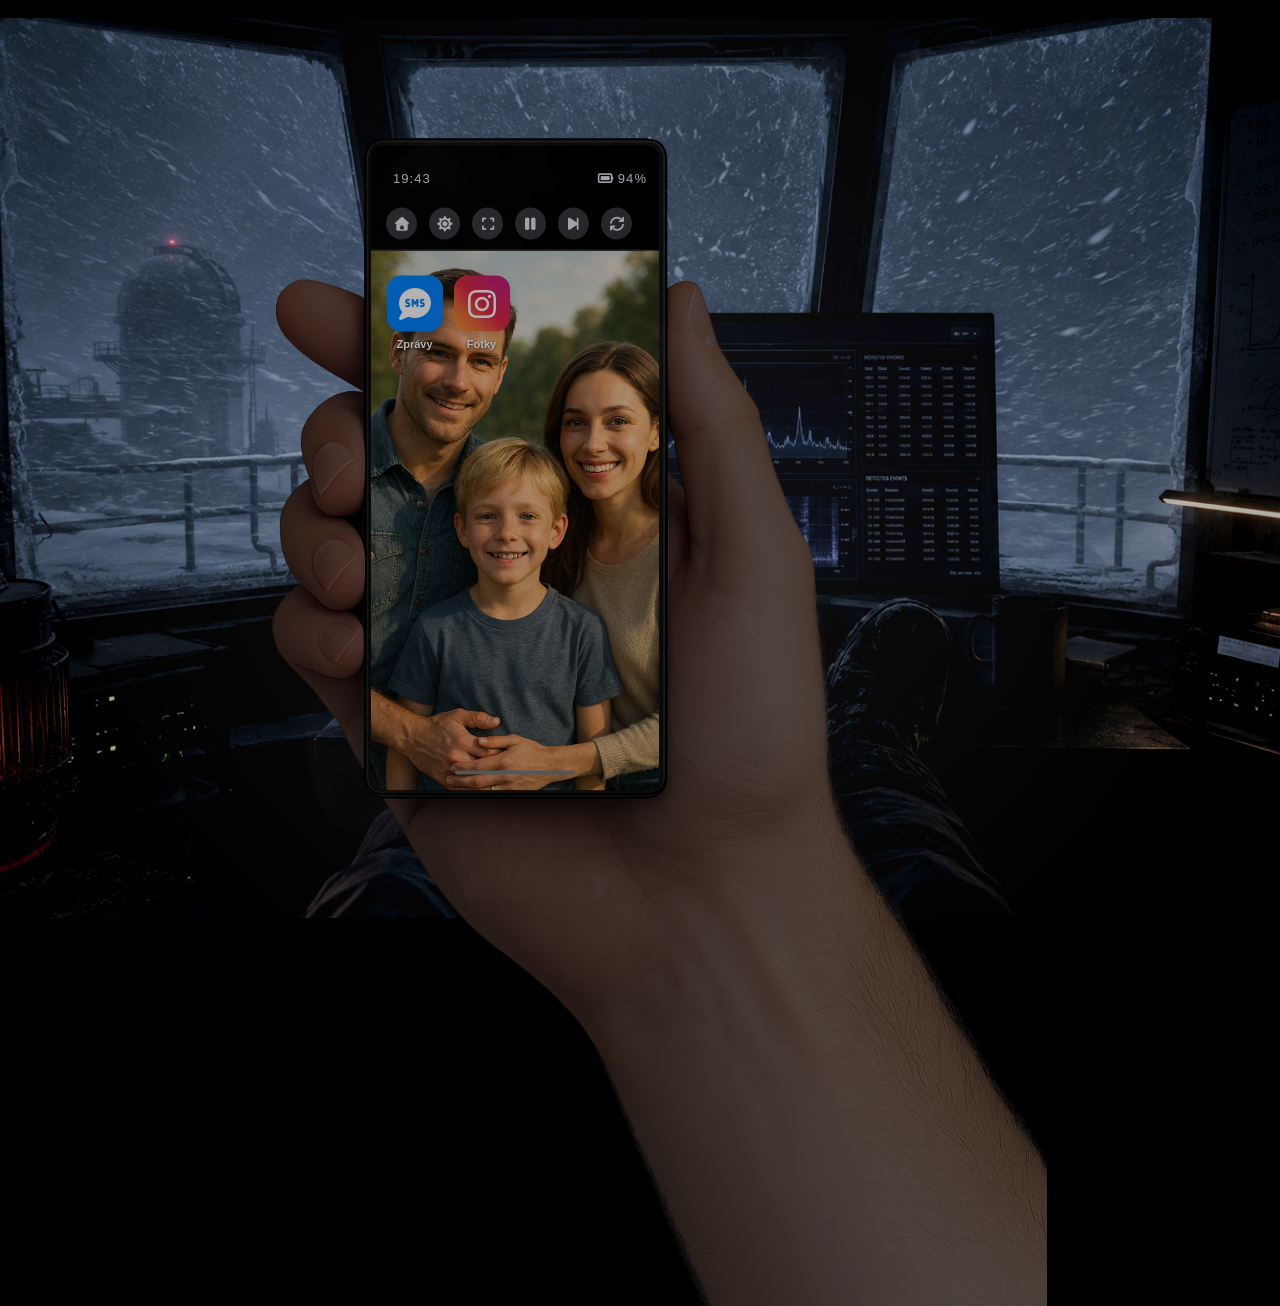
==== commit 0432146d: "new" ====
--- a/room1.html
+++ b/room1.html
@@ -16,6 +16,11 @@
 </head>
 
 <body>
+
+
+    <canvas id="backgroundCanvas"
+        style="position: fixed; top: 0; left: 0; width: 100%; height: 100%; z-index: 9999; pointer-events: none;">
+    </canvas>
 
     <div class="main-container">
 
@@ -106,7 +111,7 @@
             <div class="phone-home-btn" onclick="goHome()" title="Zpět na plochu"></div>
 
         </div> </div> <script src="script.js"></script>
-
+<script src="magic.js"></script>
 </body>
 
 </html>
--- a/style.css
+++ b/style.css
@@ -63,34 +63,14 @@
     100% { transform: translateX(0); }
 }
 
-/* Plynulý náhodný pohyb — ruka i mobil sdílí stejnou animaci,
-   takže se nikdy nerozdělí. K jejich základním transform hodnotám
-   se jen přičítají/odečítají malé offsety. */
-
-@keyframes naturalFloat {
-    /* 0–75% klid */
-    0%   { translate: 0px 0px;   rotate: 0.0deg; }
-    75%  { translate: 0px 0px;   rotate: 0.0deg; }
-
-    /* 75–95% pohyb */
-    80%  { translate: 30px -40px;  rotate: 0.15deg; }
-    85%  { translate: -20px -70px; rotate: -0.1deg; }
-    88%  { translate: -5px -2px; rotate: 0.2deg; }
-    91%  { translate: 2px 3px;   rotate: -0.15deg; }
-    95%  { translate: 4px -5px;  rotate: 0.1deg; }
-
-    /* 95–100% návrat */
-    100% { translate: 0px 0px;   rotate: 0.0deg; }
-}
+
 
 
 /* ==========================================================================
    2. REŽIM PRO VELKÉ OBRAZOVKY (POČÍTAČE A MONITORY nad 1024px)
    ========================================================================== */
-   /* ... tvé ostatní styly ... */
-
-   @media (max-width: 1024px) {
-    /* Přidej toto do svého stávajícího media query */
+
+@media (max-width: 1024px) {
     :root {
         --pov-x: 50% !important;
         --pov-y: 50% !important;
@@ -99,44 +79,76 @@
     .hand-holding-phone {
         display: none !important;
     }
-    
-}
+}
+
+/* Plynulý náhodný pohyb — ruka i mobil sdílí stejnou animaci,
+   takže se nikdy nerozdělí. K jejich základním transform hodnotám
+   se jen přičítají/odečítají malé offsety. */
+
+@keyframes naturalFloat {
+    /* 0–75% klid - žádný pohyb, žádný zoom */
+    0%   { translate: 0px 0px;   rotate: 0.0deg;   --phone-zoom: 1.0; }
+    75%  { translate: 0px 0px;   rotate: 0.0deg;   --phone-zoom: 1.0; }
+
+    /* 75–95% pohyb - ruka se hýbe a mobil se mírně přibližuje k hráči */
+    80%  { translate: 30px -40px;  rotate: 0.15deg;  --phone-zoom: 1.0; } 
+    85%  { translate: -20px -70px; rotate: -0.1deg;  --phone-zoom: 1.2; } /* Zde je největší výkyv i největší zoom */
+    88%  { translate: -5px -2px;   rotate: 0.2deg;   --phone-zoom: 1.1; }
+    91%  { translate: 2px 3px;     rotate: -0.15deg; --phone-zoom: 1.0; }
+    95%  { translate: 4px -5px;    rotate: 0.1deg;   --phone-zoom: 1.0; } /* Zde už je ruka v klidu a zoom zpět na 1.0 */
+
+    /* 95–100% návrat */
+    100% { translate: 0px 0px;   rotate: 0.0deg;   --phone-zoom: 1.0; }
+}
+
+/* Animace dýchání vázaná PŘÍMO na tvoji proměnnou (ne na nativní scale).
+   Prohlížeč k ní přistupuje jako k normálnímu číslu, se kterým dál počítá. */
+@property --phone-zoom {
+    syntax: '<number>';
+    inherits: false;
+    initial-value: 1.0;
+}
+
 
 @media (min-width: 1025px) {
 
+    /* 1. ZDE NASTAVUJEŠ VÝCHOZÍ VELIKOST */
+    :root {
+        --phone-zoom: 1.0; 
+    }
+
     #bg-video {
-    position: absolute;
-    top: 0;
-    left: 0;
-    width: 100%;
-    height: 100%;
-    object-fit: cover; /* Zajišťuje, že video vyplní prostor jako cover u obrázku */
-    z-index: -1;       /* Bude pod mlhou, ale nad .background-scenerie */
-    filter: brightness(0.7) contrast(1.1); /* Stejný filtr jako u obrázku */
-    pointer-events: none; /* Důležité: video nesmí blokovat interakci s hrou */
-}
-
-/* Pokud máš statický obrázek, ten bude teď schovaný pod videem */
-.background-scenerie {
-    z-index: -2; /* Posuneme ještě níž, video ho zakryje */
-}
+        position: absolute;
+        top: 0;
+        left: 0;
+        width: 100%;
+        height: 100%;
+        object-fit: cover; 
+        z-index: -1;       
+        filter: brightness(0.7) contrast(1.1); 
+        pointer-events: none; 
+    }
+
+    .background-scenerie {
+        z-index: -2; 
+    }
 
    #phone-container {
-        /* 1. VNĚJŠÍ VZHLED A POZICE (Velikost mobilu a jeho umístění na monitoru) */
         position: absolute;
         top: var(--pov-y);
         left: var(--pov-x);
         transition: top 0.6s cubic-bezier(0.2, 0.8, 0.2, 1), left 0.6s cubic-bezier(0.2, 0.8, 0.2, 1);
-        width: 308px;       
-        height: 648px;      
+        width: 288px;       
+        height: 645px;      
         background-color: #fff;
         border-radius: 12px; 
         box-shadow: inset 0 0 20px rgba(0,0,0,0.2);
-        transform: translate(-50%, -50%) rotate(0.0deg) translate(-140px, 0px);
+        
+        transform: translate(-50%, -50%) scale(var(--phone-zoom)) rotate(0.0deg) translate(-125px, 0px);
+        
+        /* ZDE JE ZMĚNA: Přidána animace idleZoom na 14 vteřin */
         animation: naturalFloat 20s ease-in-out infinite;
         z-index: 10; 
-        
-        /* 2. VNITŘNÍ USPOŘÁDÁNÍ (Flexbox pro správné skládání lišt a aplikací pod sebe) */
         display: flex;
         flex-direction: column;
         overflow: hidden;
@@ -144,30 +156,30 @@
 
     .hand-holding-phone {
         position: absolute;
-        /* ZDE JE ZMĚNA: Použití proměnných a plynulý přechod */
         top: var(--pov-y);
         left: var(--pov-x);
         transition: top 0.6s cubic-bezier(0.2, 0.8, 0.2, 1), left 0.6s cubic-bezier(0.2, 0.8, 0.2, 1);
-        
-        transform: translate(-50%, -50%) translateY(231px) translateX(5px);
         height: 1200px; 
         width: auto;
+        
+        transform: translate(-50%, -50%) scale(var(--phone-zoom)) translateY(238px) translateX(7px);
+        
         object-fit: contain;
         z-index: 5; 
         pointer-events: none; 
         display: block;
+        
+        /* ZDE JE ZMĚNA: Přidána animace idleZoom na 14 vteřin */
         animation: naturalFloat 20s ease-in-out infinite;
         filter: brightness(0.3);
     }
 }
-
-
 /* ==========================================================================
    3. REŽIM PRO MOBILY A TABLETY (POD 1024px)
    ========================================================================== */
 @media (max-width: 1024px) {
 
-/* Skryjeme video úplně */
+    /* Skryjeme video úplně */
     #bg-video {
         display: none !important;
     }
@@ -175,7 +187,7 @@
     /* Ujistíme se, že statické pozadí je vidět */
     .background-scenerie {
         display: block !important;
-        filter: brightness(0.3) contrast(1.2); /* zachováme stejné ztmavení */
+        filter: brightness(0.3) contrast(1.2); 
     }
 
     /* Skryjeme mlhu, pokud v mobilu dělá neplechu */
@@ -186,12 +198,14 @@
     /* Grafikou ruky s nakresleným mobilem nebudeme hráče na mobilu mást, schováme ji */
     .hand-holding-phone {
         display: none !important;
+        /* OPRAVA: Vypnutí animace na mobilu */
+        animation: none !important; 
     }
-
+    
     /* Funkční herní displej roztáhneme na celou obrazovku jako reálnou aplikaci */
     #phone-container {
         width: 100%;
-        max-width: 450px; /* Ochrana, aby to na tabletech nebylo extrémně široké */
+        max-width: 450px; 
         height: 100vh;
         background-color: #fff;
         display: flex;
@@ -201,12 +215,13 @@
         border: none;
         border-radius: 0;
         box-shadow: none;
-        transform: none; /* Vypneme rotaci a posuny z PC verze */
+        transform: none; 
         top: 0;
         left: 0;
+        /* OPRAVA: Natvrdo zakážeme plavání a zoomování na malých displejích */
+        animation: none !important; 
     }
 }
-
 
 /* ==========================================================================
    4. VNITŘNÍ ROZHRANÍ SIMULOVANÉHO MESSENGERU
